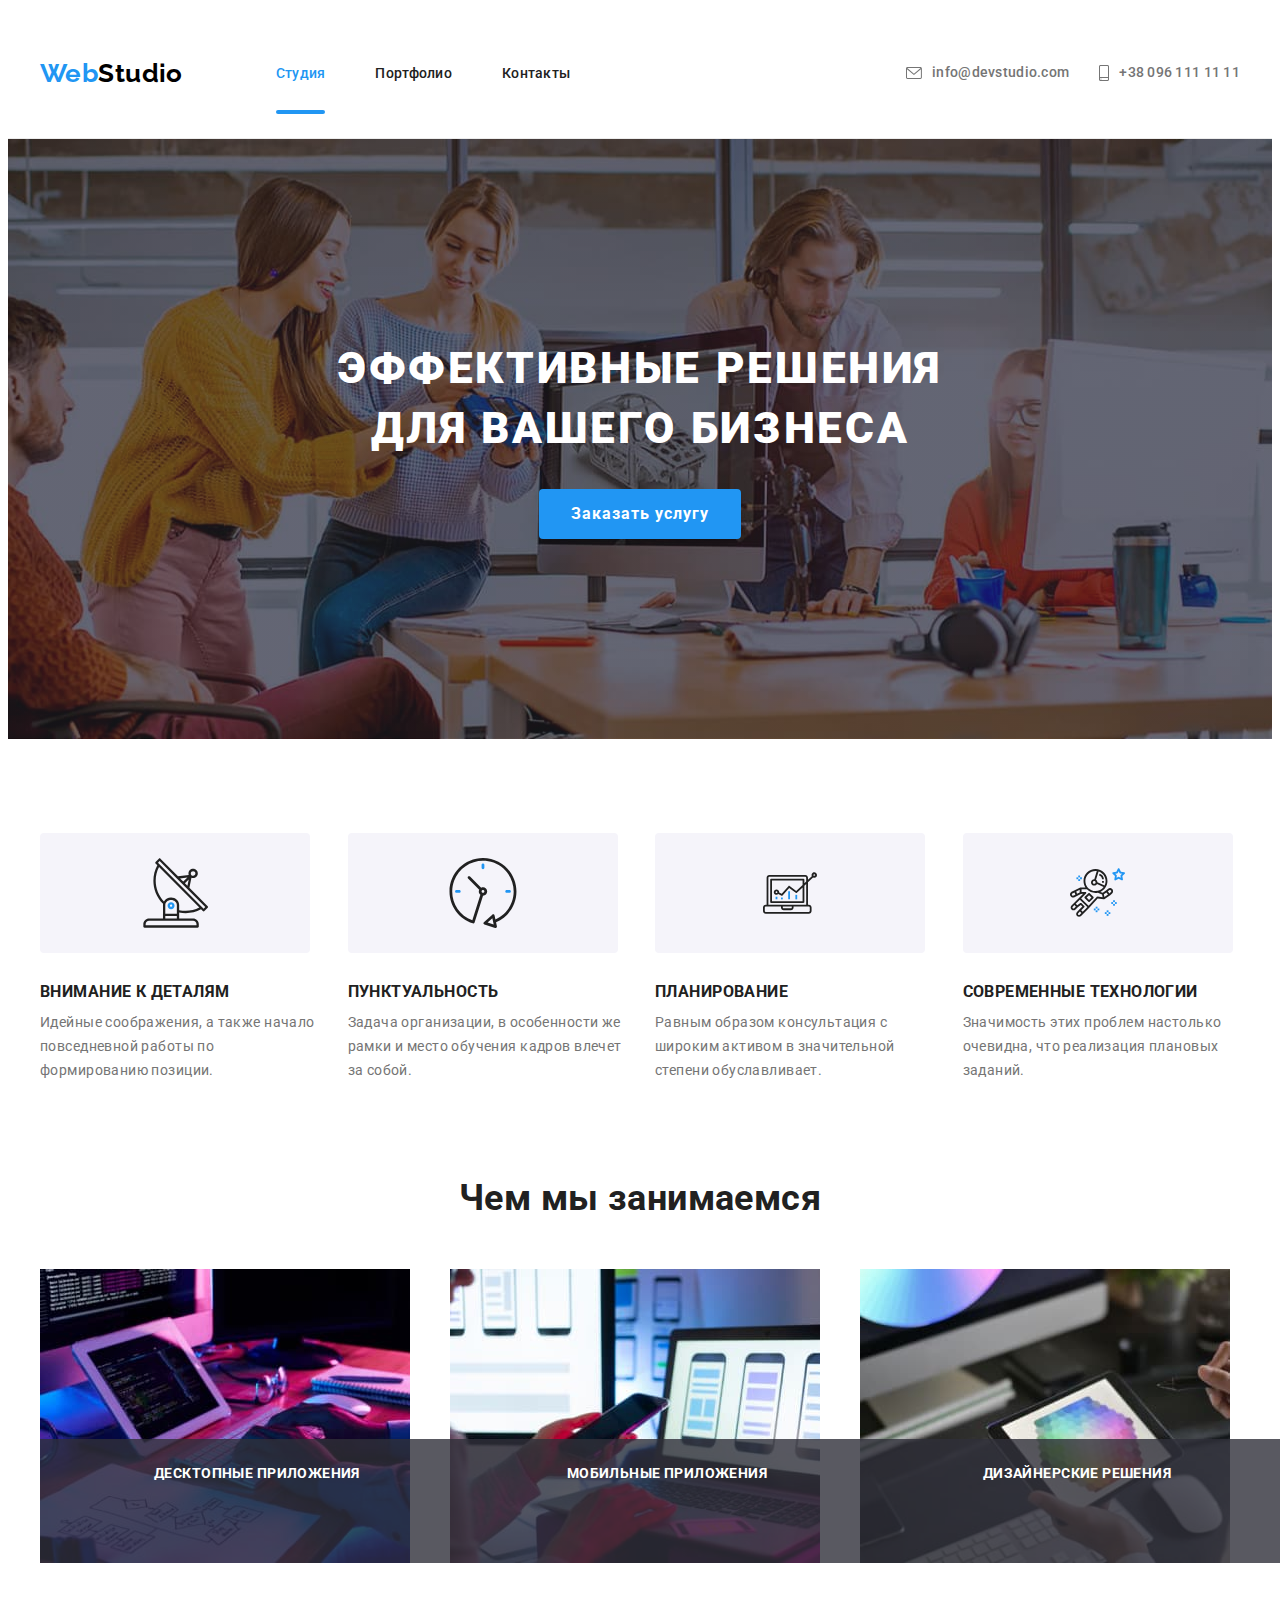
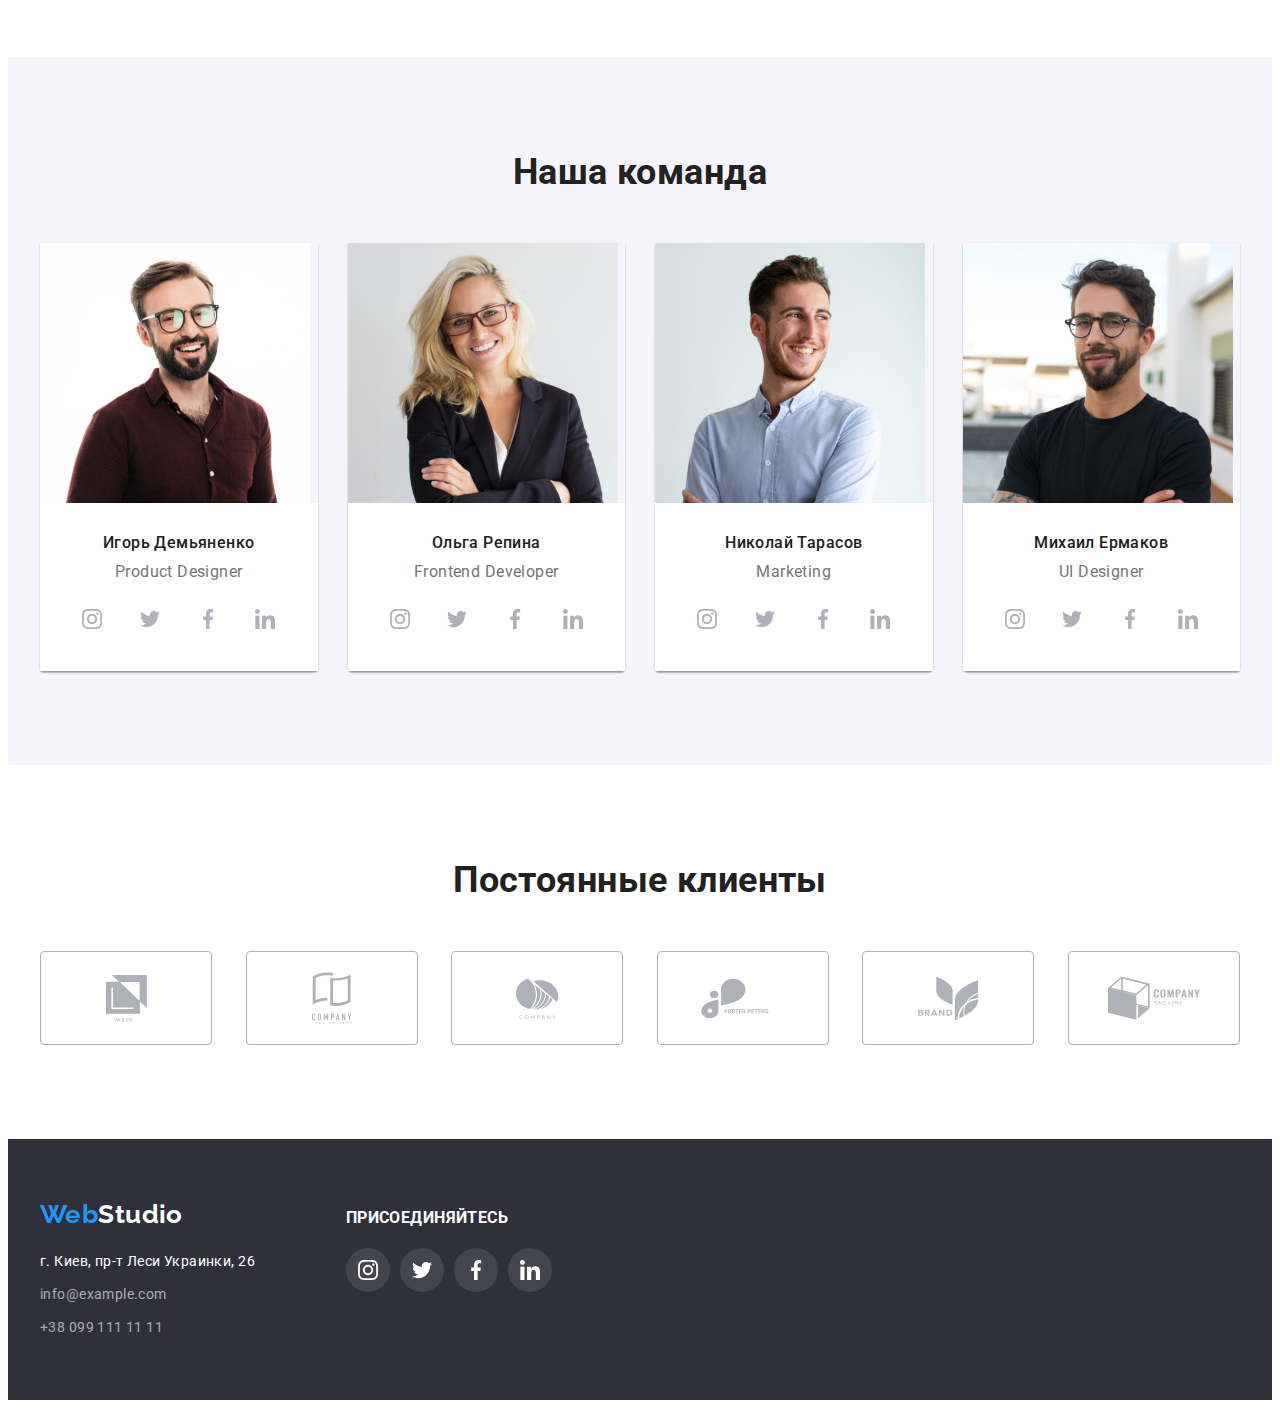
==== index.html @ 8c4f7ff6 "Start" ====
<!DOCTYPE html>
<html lang="ru">

<head>
    <meta charset="UTF-8">
    <meta http-equiv="X-UA-Compatible" content="IE=edge">
    <meta name="viewport" content="width=device-width, initial-scale=1.0">
    <title>Студия</title>
    <link rel="preconnect" href="https://fonts.gstatic.com">
    <link
        href="https://fonts.googleapis.com/css2?family=Raleway:wght@700&family=Roboto:wght@400;500;700;900&display=swap"
        rel="stylesheet">
    <link rel="stylesheet" href="https://cdnjs.cloudflare.com/ajax/libs/modern-normalize/1.1.0/modern-normalize.min.css"
        integrity="sha512-wpPYUAdjBVSE4KJnH1VR1HeZfpl1ub8YT/NKx4PuQ5NmX2tKuGu6U/JRp5y+Y8XG2tV+wKQpNHVUX03MfMFn9Q=="
        crossorigin="anonymous" referrerpolicy="no-referrer" />

    <link rel="stylesheet" href="./css/styles.css">
</head>

<body>
    <!-- Шапка -->
    <header class="header">
        <div class="container header-container">
            <nav class="navigation">
                <a href="./" lang="en" class="logo link"> <span class="logo-part">Web</span>Studio</a>
                <ul class="site-nav list">
                    <li class="site-nav-list">
                        <a href="" class="site-nav-link link current">Студия</a>
                    </li>
                    <li class="site-nav-list">
                        <a href="./portfolio.html" class="site-nav-link link">Портфолио</a>
                    </li>
                    <li class="site-nav-list">
                        <a href="" class="site-nav-link link">Контакты</a>
                    </li>
                </ul>
            </nav>
            <ul class="mail-tel list">
                <li class="mail-tel-list">
                    <a href="mailto:info@devstudio.com" class="mail-tel-link link">
                        <svg class="icon icon-mail" width="16" height="12">
                            <use href="./images/icons.svg#icon-envelope"></use>
                        </svg>
                        info@devstudio.com
                    </a>
                </li>
                <li class="mail-tel-list">
                    <a href="tel:+380961111111" class="mail-tel-link link">
                        <svg class="icon icon-tel" width="10" height="16">
                            <use href="./images/icons.svg#icon-smartphone"></use>
                        </svg>
                        +38 096 111 11 11
                    </a>
                </li>
            </ul>
        </div>



    </header>

    <main>
        <!-- Герой -->
        <section class="section hero">
            <div class="container">
                <h1 class="main-title"> Эффективные решения для вашего бизнеса</h1>
                <button type="button" data-modal-open class="main-button">Заказать услугу</button>
            </div>

        </section>
        <!-- Преимущества -->
        <section class="section section-advantages">
            <div class="container">
                <h2 class="visually-hidden">Преимущества</h2>

                <ul class="advantages">
                    <li class="advantages-list list">
                        <div class="adv-list-icon">
                            <svg class="" width="65" height="70">
                                <use href="./images/icons.svg#icon-group-1"></use>
                            </svg>
                        </div>

                        <h3 class="advantages-title">Внимание к деталям</h3>
                        <p class="advantages-text">Идейные соображения, а также начало повседневной работы по
                            формированию
                            позиции.</p>
                    </li>
                    <li class="list advantages-list">
                        <div class="adv-list-icon">
                            <svg class="" width="70" height="70">
                                <use href="./images/icons.svg#icon-group-2"></use>
                            </svg>
                        </div>

                        <h3 class="advantages-title">Пунктуальность</h3>
                        <p class="advantages-text">Задача организации, в особенности же рамки и место обучения кадров
                            влечет
                            за собой.</p>
                    </li>
                    <li class="list advantages-list">
                        <div class="adv-list-icon">
                            <svg class="" width="70" height="54">
                                <use href="./images/icons.svg#icon-group-3"></use>
                            </svg>
                        </div>

                        <h3 class="advantages-title">Планирование</h3>
                        <p class="advantages-text">Равным образом консультация с широким активом в значительной степени
                            обуславливает.</p>
                    </li>
                    <li class="list advantages-list">
                        <div class="adv-list-icon">
                            <svg class="" width="55" height="61">
                                <use href="./images/icons.svg#icon-group-4"></use>
                            </svg>
                        </div>

                        <h3 class="advantages-title">Современные технологии</h3>
                        <p class="advantages-text">Значимость этих проблем настолько очевидна, что реализация плановых
                            заданий.</p>
                    </li>
                </ul>
            </div>

        </section>
        <!-- Чем занимается студия -->
        <section class="section section-what-we-do">
            <div class="container">
                <h2 class="section-title">Чем мы занимаемся</h2>
                <ul class="what-we-do-list">
                    <li class="list what-we-do-item">
                        <img src="./images/what_we_do/box1.jpg" alt="Руки на клавиатуре" width="370" height="294">
                        <p class="what-we-do-description">Десктопные приложения</p>
                    </li>
                    <li class="list what-we-do-item">
                        <img src="./images/what_we_do/box2.jpg" alt="Ноутбук и телефон" width="370" height="294">
                        <p class="what-we-do-description">Мобильные приложения</p>
                    </li>
                    <li class="list what-we-do-item">
                        <img src="./images/what_we_do/box3.jpg" alt="Планшет с узором" width="370" height="294">
                        <p class="what-we-do-description">Дизайнерские решения</p>
                    </li>
                </ul>
            </div>

        </section>

        <!-- Команда студии -->

        <section class="section our-team">
            <div class="container">
                <h2 class="section-title">Наша команда</h2>
                <ul class="team-list">
                    <li class="list team-list-item">
                        <img src="./images/our_team/img1.jpg" alt="Игорь Демьяненко" width="270" height="260">
                        <div class="team-img-description">
                            <h3 class="team-title">Игорь Демьяненко</h3>
                            <p lang="en" class="team-position">Product Designer</p>
                            <ul class="list team-social-icon-list">
                                <li class="team-social-item">
                                    <a href="" class="team-social-link">
                                        <svg class="team-social-icon" width="20" height="20">
                                            <use href="./images/icons.svg#icon-instagram"></use>
                                        </svg>
                                    </a>
                                </li>
                                <li class="team-social-item">
                                    <a href="" class="team-social-link">
                                        <svg class="team-social-icon" width="20" height="20">
                                            <use href="./images/icons.svg#icon-twitter"></use>
                                        </svg>
                                    </a>
                                </li>
                                <li class="team-social-item">
                                    <a href="" class="team-social-link">
                                        <svg class="team-social-icon" width="20" height="20">
                                            <use href="./images/icons.svg#icon-facebook"></use>
                                        </svg>
                                    </a>
                                </li>
                                <li class="team-social-item">
                                    <a href="" class="team-social-link">
                                        <svg class="team-social-icon" width="20" height="20">
                                            <use href="./images/icons.svg#icon-linkedin"></use>
                                        </svg>
                                    </a>
                                </li>
                            </ul>
                        </div>

                    </li>

                    <li class="list team-list-item">
                        <img src="./images/our_team/img2.jpg" alt="Ольга Репина" width="270" height="260">
                        <div class="team-img-description">
                            <h3 class="team-title">Ольга Репина</h3>
                            <p lang="en" class="team-position">Frontend Developer</p>
                            <ul class="list team-social-icon-list">
                                <li class="team-social-item">
                                    <a href="" class="team-social-link">
                                        <svg class="team-social-icon" width="20" height="20">
                                            <use href="./images/icons.svg#icon-instagram"></use>
                                        </svg>
                                    </a>
                                </li>
                                <li class="team-social-item">
                                    <a href="" class="team-social-link">
                                        <svg class="team-social-icon" width="20" height="20">
                                            <use href="./images/icons.svg#icon-twitter"></use>
                                        </svg>
                                    </a>
                                </li>
                                <li class="team-social-item">
                                    <a href="" class="team-social-link">
                                        <svg class="team-social-icon" width="20" height="20">
                                            <use href="./images/icons.svg#icon-facebook"></use>
                                        </svg>
                                    </a>
                                </li>
                                <li class="team-social-item">
                                    <a href="" class="team-social-link">
                                        <svg class="team-social-icon" width="20" height="20">
                                            <use href="./images/icons.svg#icon-linkedin"></use>
                                        </svg>
                                    </a>
                                </li>
                            </ul>

                        </div>

                    </li>
                    <li class="list team-list-item">
                        <img src="./images/our_team/img3.jpg" alt="Николай Тарасов" width="270" height="260">
                        <div class="team-img-description">
                            <h3 class="team-title">Николай Тарасов</h3>
                            <p lang="en" class="team-position">Marketing</p>
                            <ul class="list team-social-icon-list">
                                <li class="team-social-item">
                                    <a href="" class="team-social-link">
                                        <svg class="team-social-icon" width="20" height="20">
                                            <use href="./images/icons.svg#icon-instagram"></use>
                                        </svg>
                                    </a>
                                </li>
                                <li class="team-social-item">
                                    <a href="" class="team-social-link">
                                        <svg class="team-social-icon" width="20" height="20">
                                            <use href="./images/icons.svg#icon-twitter"></use>
                                        </svg>
                                    </a>
                                </li>
                                <li class="team-social-item">
                                    <a href="" class="team-social-link">
                                        <svg class="team-social-icon" width="20" height="20">
                                            <use href="./images/icons.svg#icon-facebook"></use>
                                        </svg>
                                    </a>
                                </li>
                                <li class="team-social-item">
                                    <a href="" class="team-social-link">
                                        <svg class="team-social-icon" width="20" height="20">
                                            <use href="./images/icons.svg#icon-linkedin"></use>
                                        </svg>
                                    </a>
                                </li>
                            </ul>

                        </div>

                    </li>
                    <li class="list team-list-item">
                        <img src="./images/our_team/img4.jpg" alt="Михаил Ермаков" width="270" height="260">
                        <div class="team-img-description">
                            <h3 class="team-title">Михаил Ермаков</h3>
                            <p lang="en" class="team-position">UI Designer</p>
                            <ul class="list team-social-icon-list">
                                <li class="team-social-item">
                                    <a href="" class="team-social-link">
                                        <svg class="team-social-icon" width="20" height="20">
                                            <use href="./images/icons.svg#icon-instagram"></use>
                                        </svg>
                                    </a>
                                </li>
                                <li class="team-social-item">
                                    <a href="" class="team-social-link">
                                        <svg class="team-social-icon" width="20" height="20">
                                            <use href="./images/icons.svg#icon-twitter"></use>
                                        </svg>
                                    </a>
                                </li>
                                <li class="team-social-item">
                                    <a href="" class="team-social-link">
                                        <svg class="team-social-icon" width="20" height="20">
                                            <use href="./images/icons.svg#icon-facebook"></use>
                                        </svg>
                                    </a>
                                </li>
                                <li class="team-social-item">
                                    <a href="" class="team-social-link">
                                        <svg class="team-social-icon" width="20" height="20">
                                            <use href="./images/icons.svg#icon-linkedin"></use>
                                        </svg>
                                    </a>
                                </li>
                            </ul>

                        </div>

                    </li>
                </ul>
            </div>

        </section>
        <!-- Постоянные клиенты -->
        <section class="section">
            <div class="container">
                <h2 class="section-title">Постоянные клиенты</h2>
                <ul class="list clients-list">
                    <li class="clients-list-item">
                        <a href="" class="clients-link">
                            <svg class="clients-icon" width="41" height="47">
                                <use href="./images/icons.svg#icon-object-1"></use>
                            </svg>
                        </a>
                    </li>
                    <li class="clients-list-item">
                        <a href="" class="clients-link">
                            <svg class="clients-icon" width="40" height="52">
                                <use href="./images/icons.svg#icon-object-2"></use>
                            </svg>
                        </a>
                    </li>
                    <li class="clients-list-item">
                        <a href="" class="clients-link">
                            <svg class="clients-icon" width="44" height="41">
                                <use href="./images/icons.svg#icon-object-3"></use>
                            </svg>
                        </a>
                    </li>
                    <li class="clients-list-item">
                        <a href="" class="clients-link">
                            <svg class="clients-icon" width="84" height="41">
                                <use href="./images/icons.svg#icon-object-4"></use>
                            </svg>
                        </a>
                    </li>
                    <li class="clients-list-item">
                        <a href="" class="clients-link">
                            <svg class="clients-icon" width="63" height="45">
                                <use href="./images/icons.svg#icon-object-5"></use>
                            </svg>
                        </a>
                    </li>
                    <li class="clients-list-item">
                        <a href="" class="clients-link">
                            <svg class="clients-icon" width="94" height="44">
                                <use href="./images/icons.svg#icon-object-6"></use>
                            </svg>
                        </a>
                    </li>
                </ul>
            </div>

        </section>
    </main>

    <!-- Подвал -->

    <footer class=" footer">
        <div class="container footer-container">
            <div class="logo-address">
                <a href="./" lang="en" class="link logo logo-footer"><span class="logo-part">Web</span><span
                        class="logo logo-white">Studio</span></a>
                <address class="footer-list">
                    <ul class="address">
                        <li class="list address-list">
                            <a href="" target="_blank" rel="noopener noreferrer" class="address-link link">г. Киев, пр-т
                                Леси Украинки, 26</a>
                        </li>
                        <li class="list address-list">
                            <a href="mailto:info@example.com" class="address-mail-tel link">info@example.com</a>
                        </li>
                        <li class="list address-list">
                            <a href="tel:+380991111111" class="address-mail-tel link">+38 099 111 11 11</a>
                        </li>
                    </ul>

                </address>
            </div>
            <div class="footer-social">
                <h3 class="footer-title">присоединяйтесь</h3>
                <ul class="list footer-social-list">
                    <li class="">
                        <a href="" class="footer-link">
                            <svg class="footer-social-icon" width="20" height="20">
                                <use href="./images/icons.svg#icon-instagram"></use>
                            </svg>
                        </a>
                    </li>
                    <li class="">
                        <a href="" class="footer-link">
                            <svg class="footer-social-icon" width="20" height="20">
                                <use href="./images/icons.svg#icon-twitter"></use>
                            </svg>
                        </a>
                    </li>
                    <li class="">
                        <a href="" class="footer-link">
                            <svg class="footer-social-icon" width="20" height="20">
                                <use href="./images/icons.svg#icon-facebook"></use>
                            </svg>
                        </a>
                    </li>
                    <li class="">
                        <a href="" class="footer-link">
                            <svg class="footer-social-icon" width="20" height="20">
                                <use href="./images/icons.svg#icon-linkedin"></use>
                            </svg>
                        </a>
                    </li>
                </ul>
            </div>


        </div>

    </footer>
    <div class="backdrop is-hidden" data-modal>
        <div class="modal">
            <button type="button" data-modal-close class="close-button">
                <svg class="" width="18" height="18">
                    <use href="./images/icons.svg#icon-close-btn"></use>
                </svg>
            </button>
            <form action="#" class="modal-form">
                <p class="modal-form-head">Оставьте свои данные, мы вам перезвоним</p>
                <label class="modal-form-field">
                    Имя
                    <span class="modal-form-input-wrapper">
                        <input type="text" class="modal-form-input" name="user-name">
                        <svg class="modal-form-icon" width="18" height="18">
                            <use href="./images/icons.svg#icon-person"></use>
                        </svg>
                    </span>

                </label>
                <label class="modal-form-field">
                    Телефон
                    <span class="modal-form-input-wrapper">
                        <input type="tel" class="modal-form-input" name="user-tel">
                        <svg class="modal-form-icon" width="18" height="18">
                            <use href="./images/icons.svg#icon-phone"></use>
                        </svg>
                    </span>

                </label>
                <label class="modal-form-field">
                    Почта
                    <span class="modal-form-input-wrapper">
                        <input type="email" class="modal-form-input" name="user-mail">
                        <svg class="modal-form-icon" width="18" height="18">
                            <use href="./images/icons.svg#icon-email"></use>
                        </svg>
                    </span>

                </label>
                <label class="modal-form-field">
                    Комментарий
                    <textarea name="user-message" class="user-message-area" placeholder="Введите текст"></textarea>
                </label>
                <input type="checkbox" class="modal-form-checkbox" id="accept-policy">
                <label for="accept-policy" class="modal-form-checkbox-label">
                    Соглашаюсь с рассылкой и принимаю <a href="" class="checkbox-link">Условия договора</a>
                </label>
                <button type="submit" class="modal-form-btn">Отправить</button>

            </form>
        </div>
    </div>
    <script src="./js/modal.js"></script>
</body>

</html>
---- css/styles.css ----
:root{
    --main-font:'Roboto', sans-serif;
    --secondary-font:'Raleway', sans-serif;
    --main-color: #212121;
    --secondary-color: #757575;
    --accent-color: #2196F3;
    --main-font-size: 14px;
    --background-color: #2F303A;
    --main-light-color: #ffffff;
    --logo-black-color: #000000;
    --light-background-buttons-color: #F5F4FA;
    --footer-mail-color: rgba(255, 255, 255, 0.6);
    --border-color: #ECECEC;
    --background-color-under-img: #C4C4C4;
    --clients-color: #AFB1B8;
    --background-above-img: rgba(47, 48, 58, 0.8);
    --overlay-background: rgba(33, 150, 243, 0.9);
    --timing-function: cubic-bezier(0.4, 0, 0.2, 1);
}
h1, h2, h3, h4, h5, h6, p {
    margin-top: 0;
    margin-bottom: 0;
}
ul, ol {
    margin-top: 0;
    margin-bottom: 0;
    padding-left: 0;
}
img {
    display: block;
    max-width: 100%;
    height: auto;
}
.list {
list-style: none;
}
.link {
    text-decoration: none;
}
body{
    font-family: var(--main-font);
    color: var(--main-color);
    font-size: var(--main-font-size); 
    font-weight: 400; 
    line-height: 1.19; 
    letter-spacing: 0.03em;
}
.container {
    width: 1200px;
    margin: 0 auto;
    padding-left: 15px;
    padding-right: 15px;
}
.section{
    padding-top: 94px;
    padding-bottom: 94px;
}
/* ====================Компоненты================== */
.section-title {
font-weight: 700;
font-size: 36px;
line-height: 1.17;
text-align: center;
margin-bottom: 50px;
}
.logo {
    display: inline-block;
    font-family: var(--secondary-font);
    font-weight: 700;
    font-size: 26px;
    margin-right: 93px;
    
    color: var(--logo-black-color);

    transition: color 250ms cubic-bezier(0.4, 0, 0.2, 1);
}
.logo-part {
    color: var(--accent-color);
}
.logo:hover,
.logo:focus{
    color: var(--accent-color);
  
}


/* ====================Шапка===================== */
.header {
    background-color: var(--main-light-color);
    border-bottom: 1px solid var(--border-color); 
}

.header-container {
    display: flex;
    align-items: center;
    padding-top: 25px;
    padding-bottom: 25px;
    height: 80px;
}

.navigation {
    display: flex;
    align-items: center;
}
.site-nav {
    display: flex;
    align-items: center;
}
.mail-tel {
    display: flex;
    align-items: center;
    
}

.site-nav-list:not(:last-child) {
    margin-right: 50px;
}

.site-nav-link,
.mail-tel-link {
font-weight: 500;
line-height: 1.14;
letter-spacing: 0.02em;

color: var(--main-color);
transition: color 250ms var(--timing-function), fill 250ms var(--timing-function);

}

.site-nav-link:hover,
.site-nav-link:focus,
.mail-tel-link:hover,
.mail-tel-link:focus {
    color: var(--accent-color);
    fill: var(--accent-color);
    
}
.site-nav-link.current {
    position: relative;
    color: var(--accent-color);
}

.site-nav-list .current::after{
    position: absolute;
    bottom: -33px;
    content: "";
    display: block;
    width: 100%;
    height: 4px;
    border-radius: 2px;
    background-color: var(--accent-color);  
}

.mail-tel{
 margin-left: auto; 
}
.mail-tel-list:not(:last-child){
    margin-right: 30px;
}
.mail-tel-link { 
    display: flex;
    justify-content: center;
    align-items: center;
color: var(--secondary-color);
}

.icon-mail,
.icon-tel{
    fill: currentColor;
    margin-right: 10px;
}
/* ========================Герой==================== */

.hero {
background:var(--background-color-under-img);
max-width: 1600px;
text-align: center;
align-items: center;
padding-top: 200px;
padding-bottom: 200px;
margin: 0 auto;
background-image: linear-gradient(
      rgba(47, 48, 58, 0.4),
      rgba(47, 48, 58, 0.4)
    ),
    url("../images/bg_img.jpg");
background-position: center;
background-size: cover;
}

.hero .container{
    width: 696px;
}

.main-title {
font-weight: 900;
font-size: 44px;
line-height: 1.36;
letter-spacing: 0.06em;
text-transform: uppercase;
margin-bottom: 30px;

color: var(--main-light-color);
}

.main-button {
border-radius: 4px;
font-family: inherit;
font-weight: 700;
font-size: 16px;
line-height: 1.87;
letter-spacing: 0.06em;
padding: 10px 32px;
cursor: pointer;
border: none;

background: var(--accent-color);
color: var(--main-light-color);
box-shadow: 0px 4px 4px rgba(0, 0, 0, 0.15);

transition: background-color 250ms var(--timing-function);
}

.main-button:hover,
.main-button:focus{
    background-color: #188CE8;
}

/*=======================Преимущества================================ */
.visually-hidden{
    position: absolute;
  clip: rect(0 0 0 0);
  width: 1px;
  height: 1px;
  margin: -1px;
}
.section-advantages{
    padding-bottom: 0;
}
.advantages {
    display: flex;
}
.advantages-list{
    flex-basis: calc((100% - 90px) / 4);
}
.advantages-list:not(:last-child){
    margin-right: 30px;
}
.adv-list-icon{
    display: flex;
    justify-content: center;
    align-items: center;
    background-color: var(--light-background-buttons-color);
    border-radius: 4px;
    width: 270px;
    height: 120px;
    margin-bottom: 30px;
}

.advantages-title {
font-weight: 700;
line-height: 1.14;
text-transform: uppercase;
margin-bottom: 10px;
}
.advantages-text {
line-height: 1.71;
color: var(--secondary-color);

}

/* ================Чем занимается студия============== */
.what-we-do-list{
    display: flex;
    margin-left: -30px;
    margin-top: -30px;
}
.what-we-do-item{
    position: relative;
    flex-basis: calc((100% - 90px) / 3);
    margin-left: 30px;
    margin-top: 30px;
    
}
.what-we-do-description{
    position: absolute;
    bottom: 0;
    text-align: center;
    padding: 27px;
    width: 100%;
    height: 70px;
    font-weight: 700;
    font-size: 14px;
    line-height: 1.14;
    text-transform: uppercase;
    color: var(--main-light-color);
    background-color: var(--background-above-img);
}

/* =================Наша команда==================== */
.our-team{
    background:var(--light-background-buttons-color);
}
.team-list{
    display: flex;
    margin-left: -30px;
    margin-top: -30px;
}
.team-list-item{
    flex-basis: calc((100% - 120px) / 4);
    margin-left: 30px;
    margin-top: 30px;
    text-align: center;
    box-shadow: 0px 1px 3px rgba(0, 0, 0, 0.12), 0px 1px 1px rgba(0, 0, 0, 0.14), 0px 2px 1px rgba(0, 0, 0, 0.2);
    border-radius: 0px 0px 4px 4px;
}
.team-img-description{
    padding: 30px;
    background-color: var(--main-light-color);
}
.team-title {
font-weight: 500;
font-size: 16px;
}
.team-position {
color:var(--secondary-color);
font-size: 16px;
margin-top: 10px;
}
.team-social-icon-list{
    display: flex;
    justify-content: space-between;
    margin-top: 16px;
}
.team-social-link{
    display: flex;
    justify-content: center;
    align-items: center;
    width: 44px;
    height: 44px;
    background: var(--main-light-color);
    border-radius: 50%;

    transition: background-color 250ms var(--timing-function);
}
.team-social-link:hover,
.team-social-link:focus{
    background-color: var(--accent-color);
}
.team-social-link:hover .team-social-icon,
.team-social-link:focus .team-social-icon{
    fill: var(--main-light-color);
}
.team-social-icon{
    fill: var(--clients-color);
    transition: fill 250ms var(--timing-function);
}

/* ====================Портфолио кнопки=========== */

.portfolio-button-list{
    display: flex;
    justify-content: center;
    margin-bottom: 50px;
}
.portf-btn-list-item:not(:last-child){
    margin-right: 8px;
}

.portfolio-button {
font-family: inherit;
font-weight: 500;
font-size: 16px;
line-height: 1.62;
text-align: center;
letter-spacing: 0.03em;
border: 1px solid transparent;
border-radius: 4px;
padding: 6px 22px;

color:var(--main-color);
background: var(--light-background-buttons-color);

transition: color 250ms var(--timing-function), box-shadow 250ms var(--timing-function), background-color 250ms var(--timing-function);
}

.portfolio-button:hover,
.portfolio-button:focus{
    color: var(--main-light-color);
    background-color: var(--accent-color);
    cursor: pointer;
    box-shadow: 0px 3px 1px rgba(0, 0, 0, 0.1), 0px 1px 2px rgba(0, 0, 0, 0.08), 0px 2px 2px rgba(0, 0, 0, 0.12);
}
/* ====================Портфолио список картинок========== */
.portf-img-list{
    display: flex;
    flex-wrap: wrap;
    margin-top: -30px;
    margin-left: -30px;
}

.portf-img-list-item{
    flex-basis: calc((100% - 90px) / 3);
    margin-top: 30px;
    margin-left: 30px;
    outline: 1px solid #EEEEEE;
    
}
.portf-img-list-link{
    display: block;
    transition: box-shadow 250ms var(--timing-function);
}
.portf-img-list-link:hover,
.portf-img-list-link:focus {
    box-shadow: 0px 1px 1px rgba(0, 0, 0, 0.12), 0px 4px 4px rgba(0, 0, 0, 0.06), 1px 4px 6px rgba(0, 0, 0, 0.16);
}
.portf-img-description{
    padding: 20px 24px;
}
.portfolio-img-title {
font-weight: 700;
font-size: 18px;
line-height: 2;
letter-spacing: 0.06em;
width: 322px;
margin-bottom: 4px;

color:var(--main-color);

}
.portfolio-list-text {
font-size: 16px;
line-height: 1.87;
width: 322px;

color:var(--secondary-color);
}

.overlay-box{
    position: relative;
    overflow: hidden;
}

.overlay{
    position: absolute;
    top: 0;
    left: 0;
    width: 100%;
    height: 100%;
    padding: 63px 24px;
    font-family: inherit;
    font-style: inherit;
    font-weight: inherit;
    font-size: 18px;
    line-height: 1.5;
    letter-spacing: inherit;
    color: var(--main-light-color);
    background: var(--overlay-background);
    overflow: auto;
    transform: translateY(100%);
    transition: transform 250ms var(--timing-function);
}

.portf-img-list-link:hover .overlay,
.portf-img-list-link:focus .overlay{
    transform: translateY(0%);
}
/* ====================Постоянные клиенты=========== */
.clients-link{
    display: flex;
    justify-content: center;
    align-items: center;
    width: 170px;
    height: 92px;
    border: 1px solid var(--clients-color);
    border-radius: 4px;
    color: var(--clients-color);
    background-color: var(--main-light-color);

    transition: border 250ms var(--timing-function);
}
.clients-link:hover,
.clients-link:focus{
    border: 1px solid var(--accent-color);
}
.clients-link:hover .clients-icon,
.clients-link:focus .clients-icon{
    fill: var(--accent-color);
}
.clients-list{
    display: flex;
    justify-content: space-between;
}
.clients-icon{
    fill: currentColor;
    transition: fill 250ms var(--timing-function);
}
/* ===================Подвал===================== */
.footer {
background: var(--background-color);
padding-top: 60px;
padding-bottom: 60px;
}
.logo-white {
    color: var(--main-light-color);
}
.logo-footer{
    margin-bottom: 20px;
    margin-right: auto;
}
.logo-address{
    margin-right: 70px;
}
.address {
font-family: var(--main-font);
font-style: normal;
line-height: 1.71;
}
.address-list:not(:last-child){
    margin-bottom: 9px;
}
.address-link {
    color: var(--main-light-color);
    transition: color 250ms var(--timing-function);
}

.address-mail-tel {
    color: var(--footer-mail-color);
    transition: color 250ms var(--timing-function);
}

.address-link:hover,
.address-link:focus,
.address-mail-tel:hover,
.address-mail-tel:focus{
    color: var(--accent-color);
}
.footer-container{
    display: flex;
    align-items: baseline;
}
.footer-title{
font-weight: 700;
line-height: 1.14;
text-transform: uppercase;
margin-bottom: 20px;
color: var(--main-light-color);
}
.footer-social{
    width: 206px;
    height: 80px;
    
}
.footer-social-list{
    display: flex;
    justify-content: space-between;
}
.footer-link{
    display: flex;
    justify-content: center;
    align-items: center;
    width: 44px;
    height: 44px;
    background: rgba(255, 255, 255, 0.1);
    border-radius: 50%;

    transition: background-color 250ms var(--timing-function);
}
.footer-link:hover,
.footer-link:focus{
    background-color: var(--accent-color);
}
.footer-social-icon{
    fill: var(--main-light-color);
}

/* =================Модальное окно============== */

.backdrop{
    position: fixed;
    top: 0;
    left: 0;
    width: 100%;
    height: 100%;
    background-color: rgba(0, 0, 0, 0.2);
    opacity: 1;
    
    transition: opacity 250ms var(--timing-function), visibility 250ms var(--timing-function);
}

.backdrop.is-hidden{
    opacity: 0;
    visibility: hidden;
    pointer-events: none;
}

.modal{
    position: absolute;
    top: 50%;
    left: 50%;
    width: 528px;
    height: 581px;
    border-radius: 4px;
    box-shadow: 0px 1px 3px rgba(0, 0, 0, 0.12), 0px 1px 1px rgba(0, 0, 0, 0.14), 0px 2px 1px rgba(0, 0, 0, 0.2);
    background-color: var(--main-light-color);
    padding: 40px;

    opacity: 1;
    transform: translate(-50%, -50%) scale(1);
    transition: transform 250ms var(--timing-function), opacity 250ms var(--timing-function);
}

.backdrop.is-hidden .modal{
    transform: translate(-50%, -50%) scale(0.5);
    opacity: 0;
}

.close-button{
    position: absolute;
    top: 8px;
    right: 8px;
    display: flex;
    justify-content: center;
    align-items: center;
    padding: 0;
    width: 30px;
    height: 30px;
    border-radius: 50%;
    background:var(--main-light-color);
    border: 1px solid rgba(0, 0, 0, 0.1);
    cursor: pointer;
}
.modal-form{
    display: flex;
    flex-direction: column;
}
.modal-form-head{
    font-weight: 700;
    font-size: 20px;
    line-height: 1.15;
    text-align: center;
    margin-bottom: 12px;
}
.modal-form-field{
    font-size: 12px;
    line-height: 1.16;
    letter-spacing: 0.01em;
    margin-bottom: 10px;
    color: var(--secondary-color);
}

.modal-form-input-wrapper{
    display: block;
    position: relative;
    margin-top: 4px;
}

.modal-form-input{
    width: 100%;
    height: 40px;
    border: 1px solid rgba(33, 33, 33, 0.2);
    border-radius: 4px;
    padding-left: 42px;
}
.modal-form-icon{
    position: absolute;
    top: 50%;
    transform: translateY(-50%);
    left: 12px;
}
.modal-form-input:hover,
.modal-form-input:focus{
    outline: none;
    border-color: var(--accent-color);
}
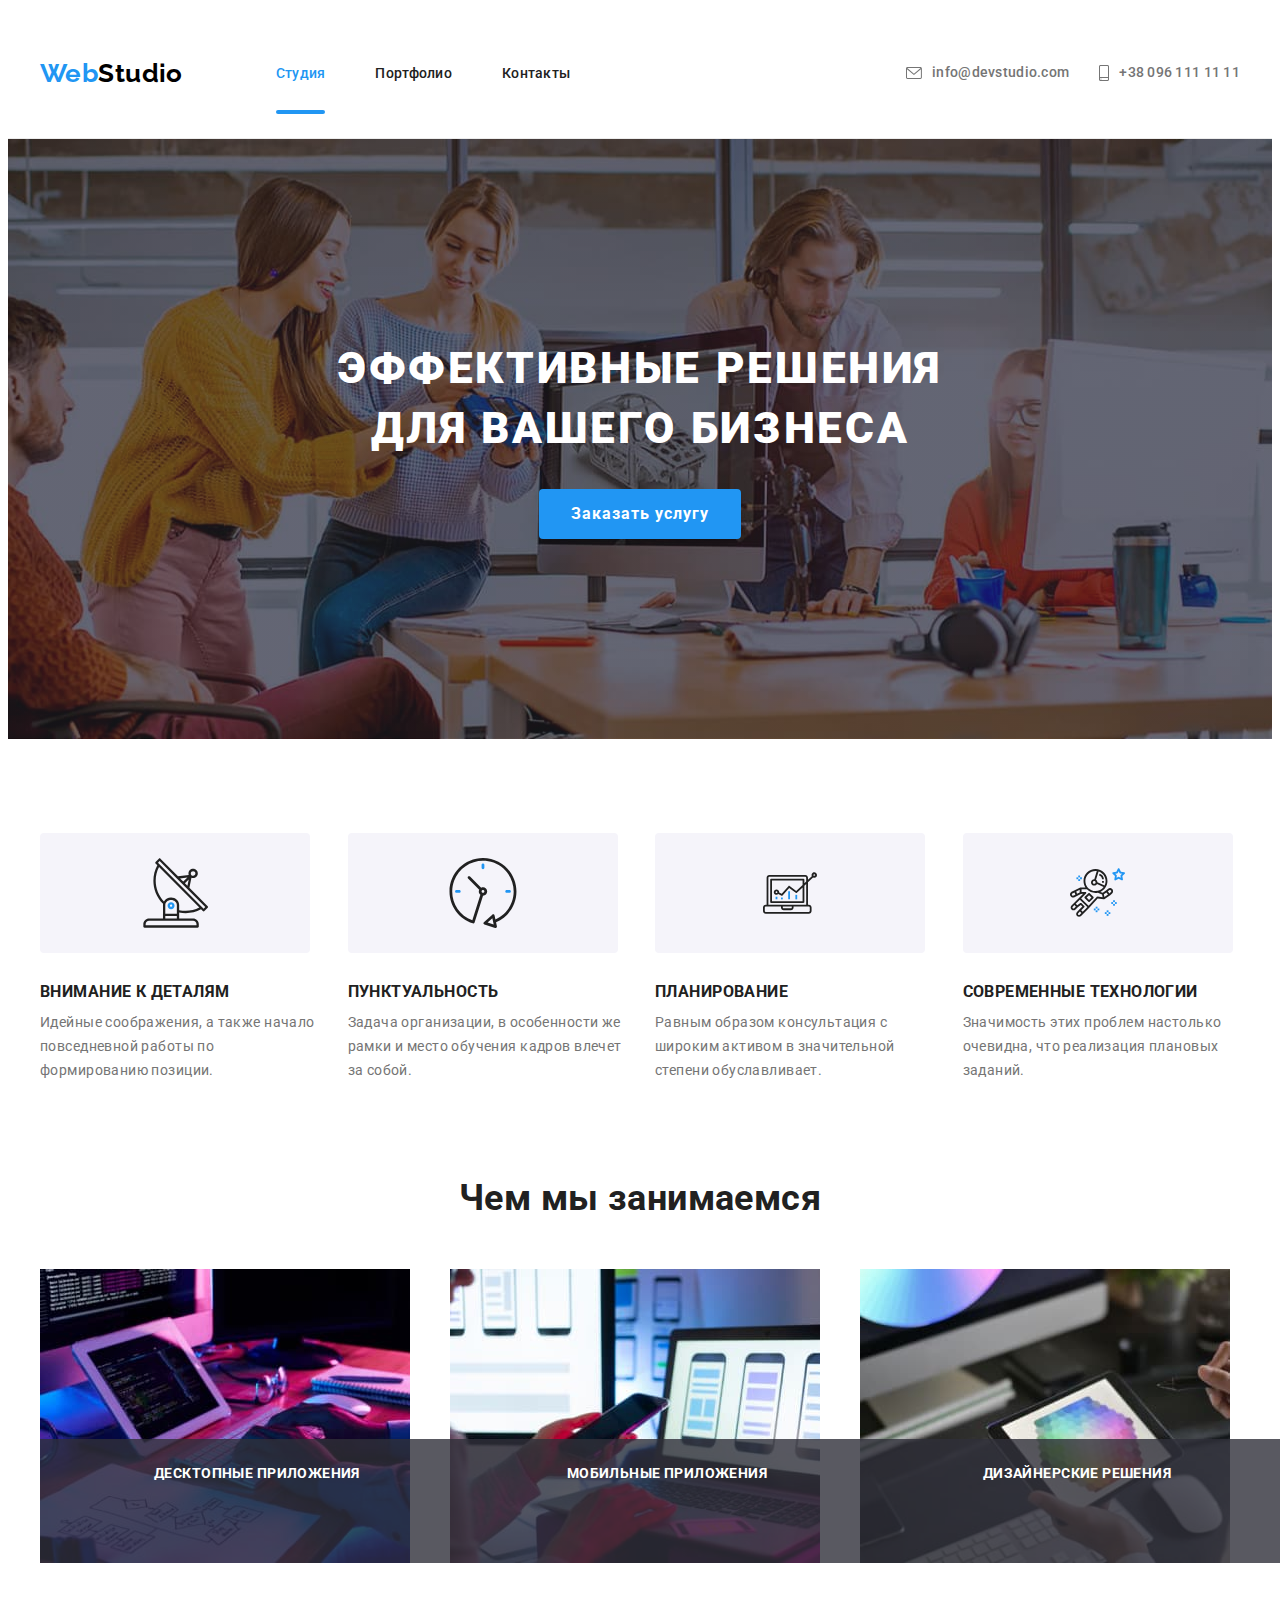
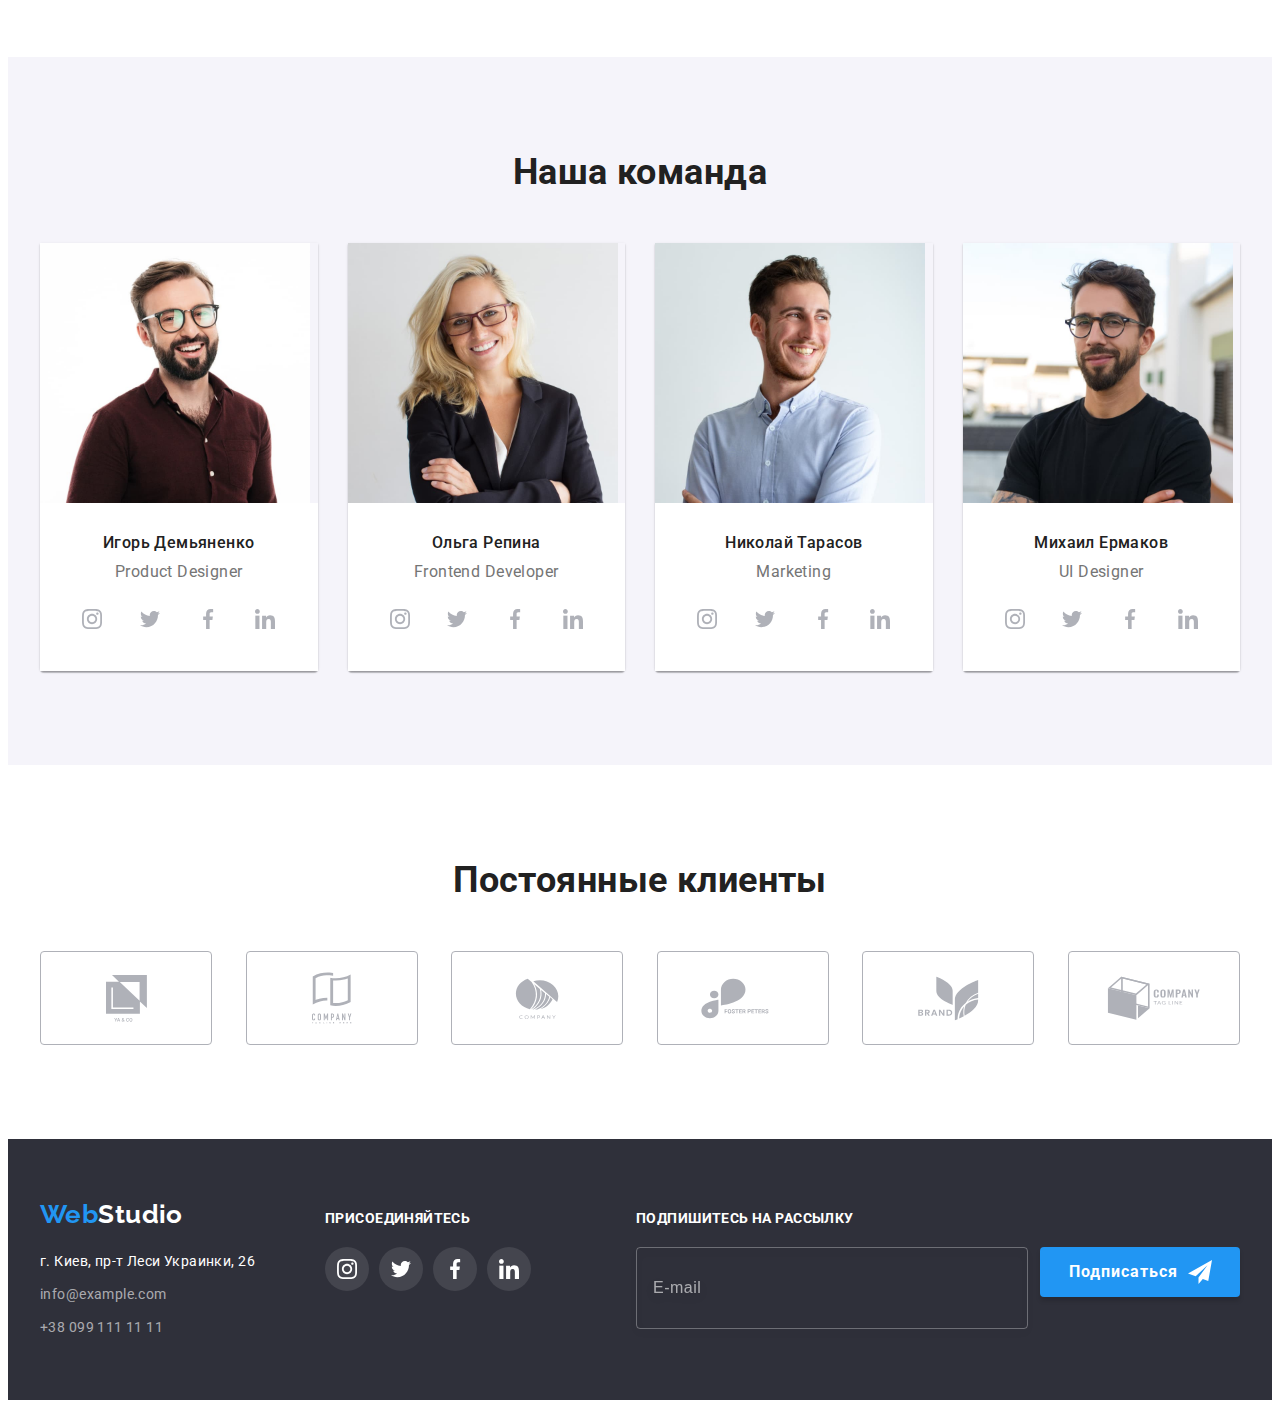
==== commit c19b7013: "Footer plus modal" ====
--- a/index.html
+++ b/index.html
@@ -389,7 +389,7 @@
                 </address>
             </div>
             <div class="footer-social">
-                <h3 class="footer-title">присоединяйтесь</h3>
+                <p class="footer-title">присоединяйтесь</p>
                 <ul class="list footer-social-list">
                     <li class="">
                         <a href="" class="footer-link">
@@ -422,7 +422,20 @@
                 </ul>
             </div>
 
-
+            <div class="footer-mailing">
+                <p class="footer-title">Подпишитесь на рассылку</p>
+                <form action="#" class="footer-form">
+                    <label class="footer-form-field">
+                        <input type="email" class="footer-form-input" name="user-mail" placeholder="E-mail">
+                    </label>
+                    <button type="submit" class="footer-form-btn">Подписаться
+                        <svg class="footer-btn-icon" width="24" height="24">
+                            <use href="./images/icons.svg#icon-send"></use>
+                        </svg>
+                    </button>
+                    
+                </form>
+            </div>
         </div>
 
     </footer>
@@ -438,7 +451,7 @@
                 <label class="modal-form-field">
                     Имя
                     <span class="modal-form-input-wrapper">
-                        <input type="text" class="modal-form-input" name="user-name">
+                        <input type="text" class="modal-form-input" name="user-name" required minlength="2" pattern="[a-zA-Zа-яёА-Ё+]" title="Имя должно содержать символы кирилицы или латиницы">
                         <svg class="modal-form-icon" width="18" height="18">
                             <use href="./images/icons.svg#icon-person"></use>
                         </svg>
@@ -448,7 +461,7 @@
                 <label class="modal-form-field">
                     Телефон
                     <span class="modal-form-input-wrapper">
-                        <input type="tel" class="modal-form-input" name="user-tel">
+                        <input type="tel" class="modal-form-input" name="user-tel" required title="093-111-11-11" pattern="[0-9]{3}-[0-9]{3}-[0-9]{2}-[0-9]{2}">
                         <svg class="modal-form-icon" width="18" height="18">
                             <use href="./images/icons.svg#icon-phone"></use>
                         </svg>
@@ -458,7 +471,7 @@
                 <label class="modal-form-field">
                     Почта
                     <span class="modal-form-input-wrapper">
-                        <input type="email" class="modal-form-input" name="user-mail">
+                        <input type="email" class="modal-form-input" name="user-mail" required title="name@gmail.com">
                         <svg class="modal-form-icon" width="18" height="18">
                             <use href="./images/icons.svg#icon-email"></use>
                         </svg>
@@ -469,9 +482,9 @@
                     Комментарий
                     <textarea name="user-message" class="user-message-area" placeholder="Введите текст"></textarea>
                 </label>
-                <input type="checkbox" class="modal-form-checkbox" id="accept-policy">
+                <input type="checkbox" class="modal-form-checkbox visually-hidden" id="accept-policy">
                 <label for="accept-policy" class="modal-form-checkbox-label">
-                    Соглашаюсь с рассылкой и принимаю <a href="" class="checkbox-link">Условия договора</a>
+                    Соглашаюсь с рассылкой и принимаю&nbsp; <a href="" class="checkbox-link">Условия договора</a>
                 </label>
                 <button type="submit" class="modal-form-btn">Отправить</button>
 
--- a/css/styles.css
+++ b/css/styles.css
@@ -497,12 +497,15 @@
 }
 /* ===================Подвал===================== */
 .footer {
+    display: flex;
+    justify-content: space-between;
 background: var(--background-color);
 padding-top: 60px;
 padding-bottom: 60px;
 }
 .logo-white {
     color: var(--main-light-color);
+    margin-right: 0;
 }
 .logo-footer{
     margin-bottom: 20px;
@@ -572,6 +575,65 @@
 }
 .footer-social-icon{
     fill: var(--main-light-color);
+}
+
+.footer-mailing{
+    margin-left: auto;
+
+}
+
+.footer-form{
+    display: flex;
+}
+.footer-form-field{
+    margin-right: 12px;
+}
+
+.footer-form-input{
+    width: 358px;
+    height: 50px;
+    border: 1px solid rgba(255, 255, 255, 0.3);
+    filter: drop-shadow(0px 4px 4px rgba(0, 0, 0, 0.15));
+    border-radius: 4px;
+    background-color: transparent;
+    padding: 15px 16px;
+    color: var(--main-light-color);
+
+}
+.footer-form-input::placeholder{
+    font-family: inherit;
+font-size: 16px;
+line-height: 1.25;
+letter-spacing: 0.03em;
+color: rgba(255, 255, 255, 0.6);
+}
+
+.footer-form-btn{
+    position: relative;
+    font-family: inherit;
+    font-weight: 700;
+    font-size: 16px;
+    line-height: 1.87;
+    letter-spacing: 0.06em;
+    color: #FFFFFF;
+    padding: 10px 62px 10px 29px;
+    width: 200px;
+    height: 50px;
+    border: none;
+    border-radius: 4px;
+    box-shadow: 0px 4px 4px rgba(0, 0, 0, 0.15);
+    background-color: var(--accent-color);
+    transition: background-color 250ms var(--timing-function);
+}
+.footer-btn-icon{
+    position: absolute;
+    top: 13px;
+    right: 28px;
+}
+
+.footer-form-btn:hover,
+.footer-form-btn:focus{
+    background-color: #188CE8;
 }
 
 /* =================Модальное окно============== */
@@ -629,6 +691,11 @@
     background:var(--main-light-color);
     border: 1px solid rgba(0, 0, 0, 0.1);
     cursor: pointer;
+    transition: fill 250ms var(--timing-function);
+}
+.close-button:hover,
+.close-button:focus{
+    fill: var(--accent-color);
 }
 .modal-form{
     display: flex;
@@ -661,15 +728,101 @@
     border: 1px solid rgba(33, 33, 33, 0.2);
     border-radius: 4px;
     padding-left: 42px;
+    transition: border-color 250ms var(--timing-function);
 }
 .modal-form-icon{
     position: absolute;
     top: 50%;
     transform: translateY(-50%);
     left: 12px;
-}
-.modal-form-input:hover,
+    transition: fill 250ms var(--timing-function);
+}
+
 .modal-form-input:focus{
     outline: none;
     border-color: var(--accent-color);
+}
+
+.modal-form-input:focus + .modal-form-icon{
+    fill: var(--accent-color);
+}
+.user-message-area{
+    width: 100%;
+    height: 120px;
+    margin-top: 4px;
+    border: 1px solid rgba(33, 33, 33, 0.2);
+    border-radius: 4px;
+    padding: 12px 16px;
+    resize: none;
+    transition: border-color 250ms var(--timing-function);
+}
+
+.user-message-area::placeholder{
+    font-size: 14px;
+    line-height: 1.14;
+    letter-spacing: 0.01em;
+    color: rgba(117, 117, 117, 0.5);
+}
+
+.user-message-area:focus{
+    outline: none;
+    border-color: var(--accent-color);
+}
+.modal-form-checkbox-label{
+    display: flex;
+    align-items: center;
+    line-height: 1.71;
+    letter-spacing: 0.03em;
+    color: var(--secondary-color);
+    margin-bottom: 30px;
+}
+.modal-form-checkbox-label::before{
+    display: block;
+    content: "";
+    width: 16px;
+    height: 15px;
+    border: 1px solid var(--main-color);
+    border-radius: 1px;
+    cursor: pointer;
+    margin-right: 8px;
+}
+
+.modal-form-checkbox:checked + .modal-form-checkbox-label::before{
+    background-image: url("../images/icon_check.svg");
+    background-size: contain;
+    border: none;
+}
+.modal-form-checkbox:focus + .modal-form-checkbox-label::before{
+    
+}
+.checkbox-link{
+    font-family: inherit;
+    font-size: inherit;
+    line-height: 1.7;
+    letter-spacing: 0.03em;
+    text-decoration-line: underline;
+
+    color: var(--accent-color);
+}
+
+.modal-form-btn{
+    font-family: inherit;
+    font-weight: 700;
+    font-size: 16px;
+    line-height: 1.87;
+    letter-spacing: 0.06em;
+    color: var(--main-light-color);
+    width: 200px;
+    height: 50px;
+    background-color: var(--accent-color);
+    border: none;
+    border-radius: 4px;
+    box-shadow: 0px 4px 4px rgba(0, 0, 0, 0.15);
+    cursor: pointer;
+    margin: 0 auto;
+    transition: background-color 250ms var(--timing-function);
+}
+.modal-form-btn:hover,
+.modal-form-btn:focus{
+    background-color: #188CE8;
 }